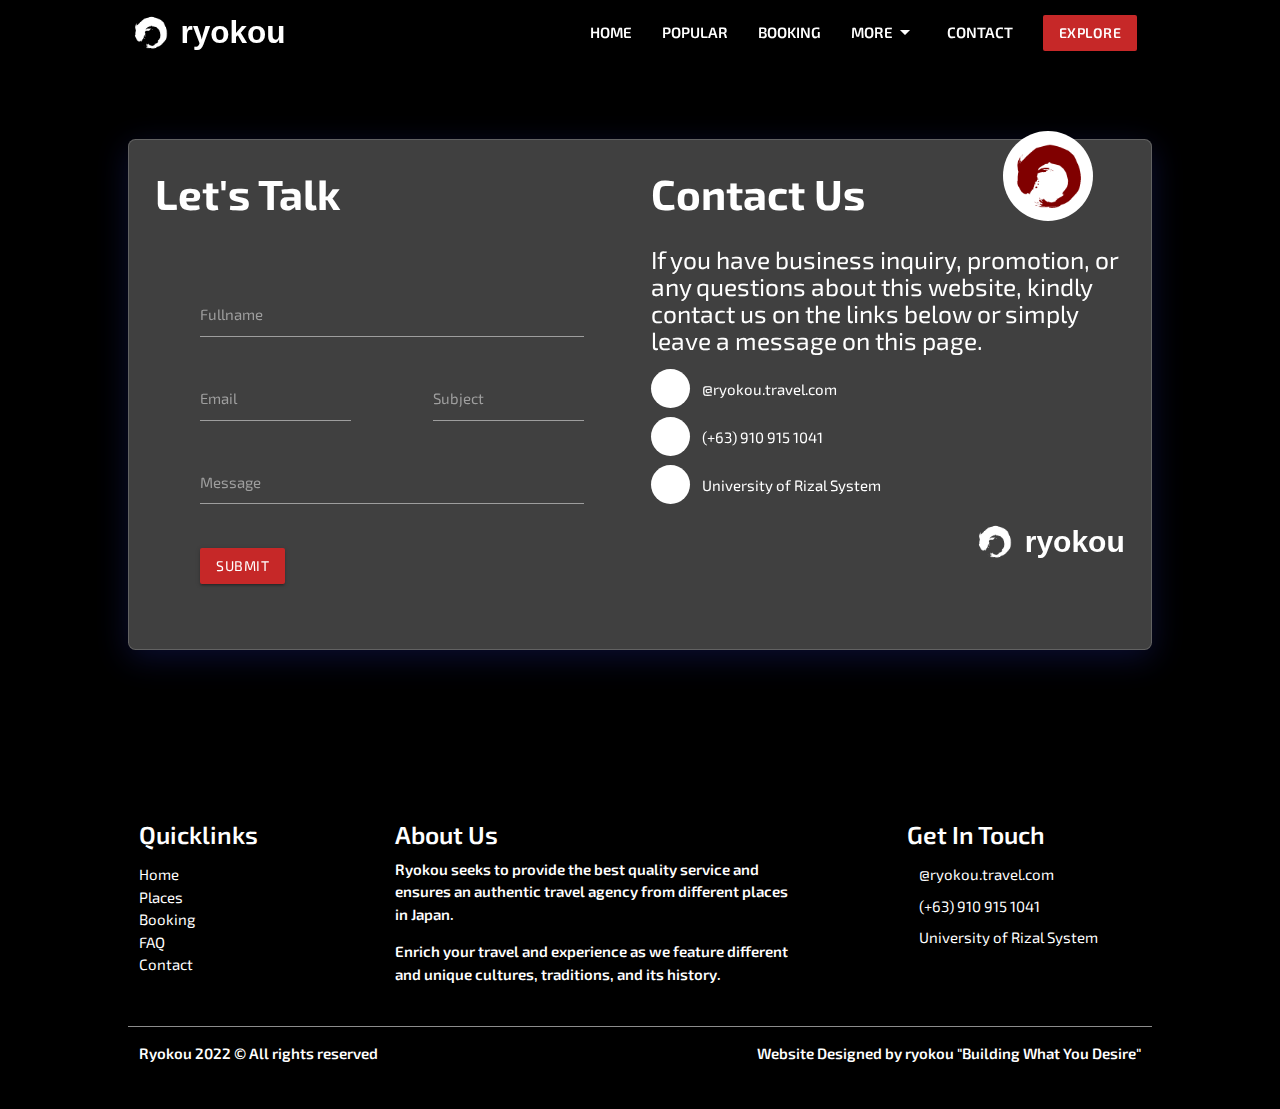
==== contact.html @ f79b9596 "Add files via upload" ====
<!DOCTYPE html>
<html lang="en">
<head>
    <meta charset="UTF-8">
    <meta http-equiv="X-UA-Compatible" content="IE=edge">
    <meta name="viewport" content="width=device-width, initial-scale=1.0">
    <title>ryokou | Experience Japan With Us.</title>
    <link rel="shortcut icon" href="images/logos/favicon3.png" type="image/x-icon">
    <link rel="stylesheet" href="material.min.css">
    <link rel="stylesheet" href="style.css">
    <link href="https://unpkg.com/aos@2.3.1/dist/aos.css" rel="stylesheet">
    <link href="https://fonts.googleapis.com/icon?family=Material+Icons" rel="stylesheet">
    <link rel="stylesheet" href="https://cdnjs.cloudflare.com/ajax/libs/font-awesome/6.2.0/css/all.min.css" integrity="sha512-xh6O/CkQoPOWDdYTDqeRdPCVd1SpvCA9XXcUnZS2FmJNp1coAFzvtCN9BmamE+4aHK8yyUHUSCcJHgXloTyT2A==" crossorigin="anonymous" referrerpolicy="no-referrer" />
</head>
<body class="grey lighten-5">
    <!-- NAVIGATION BAR -->
    <header class="navbar-fixed">
        <nav class="nav-wrapper black">
            <div class="container row">
                    <a href="index.html" class="brand-logo">
                        <div class="logo-img"></div>
                        ryokou</a>
                    <a href="#" class="sidenav-trigger" data-target="mobile-nav">
                        <i class="material-icons">menu</i>
                    </a>
                    <ul class=" right hide-on-med-and-down">
                        <li><a href="index.html#home">HOME</a></li>
                        <li><a href="index.html#popular">POPULAR</a></li>
                        <li><a href="index.html#book" class="white-text">BOOKING</a></li>
                        <li><a class="dropdown-trigger" data-target="dropdown1">MORE
                            <i class="material-icons">arrow_drop_down</i>
                        </a></li>
                        <li><a href="contact.html">CONTACT</a></li>
                        <li><a href="#modal1" class="btn red waves-effect darken-3 modal-trigger">EXPLORE</a></li>
                    </ul>   
            </div>
        </nav>
    </header>

    <!-- MOBILE NAVIGATION -->
    <ul class=" sidenav hide-on-med-and-up" id="mobile-nav">
        <li><div class="user-view">
            <div class="background">
              <img src="images/extra/kanagawa.jpg">
            </div>
            <a href="#user"><img class="circle" src="images/extra/winter.jpg"></a>
            <a href="#name"><span class="black-text name">Minjeong "Winter" Kim</span></a>
            <a href="#email"><span class="black-text email">wintot07@gmail.com</span></a>
            </div>
        </li>
        <li><a href="#home">HOME</a></li>
        <li><a href="#popular">POPULAR</a></li>
        <li><a href="#book">BOOKING</a></li>
        <li><a href="#activity">ACTIVITY</a></li>
        <li><a href="#faq">FAQ</a></li>
        <li><a href="#places">PLACES</a></li>
        <li><a href="#photos">PHOTOS</a></li>
        <li><a href="#contact">CONTACT</a></li>
        <li><a href="#modal1" class="btn red waves-effect darken-3 modal-trigger">EXPLORE</a></li>
    </ul>

    <!-- DROPDOWN -->
    <ul id='dropdown1' class='dropdown-content black'>
        <li><a href="index.html#activity" class="white-text">ACTIVITY</a></li>
        <li><a href="index.html#faq" class="white-text">FAQ</a></li>
        <li><a href="index.html#places" class="white-text">PLACES</a></li>
        <li><a href="index.html#photos" class="white-text">PHOTOS</a></li>
    </ul>

    <!-- MODAL POP UP -->
    <div class="modal" id="modal1">
        <div class="container">
            <div class="modal-header right">
                <a class="btn red darken-3 waves-effect btn-floating"><i class="material-icons">close</i></a>
            </div>
            <div class="modal-content">
                <a href="index.html" class="brand-logo black-text">
                    <div class="logo-img2"></div></a>
                <h3 class="black-text center">Enjoy 30% off</h3>
                <p class="black-text center">Accessible, Affordable, Fast</p>
                <div class="input-field">
                    <input type="email" placeholder="Enter your email adress to claim the coupon" required class="center">
                </div>
            </div>
            <div class="modal-footer">
                <a href="#book" class="btn red darken-3 waves-effect">SCHEDULE A TRIP</a>
            </div>
            <p class="black-text center"><small>
                *By completing this form, you agree to receive emails from us and can unsubscribe at any time.
            </small></p>
        </div>
    </div>

    <section class="section section-contact black">
        <div class="container">
            <div class="row glassmorphism">
                <div class="col s12 l6" data-aos="fade-right" data-aos-duration="1000" >
                    <h2 class="white-text">Let's Talk</h2>
                    <form action="">
                        <div class="row">
                            <div class="col s12" >
                                <div class="input-field">
                                    <input type="text" id="name">
                                    <label for="name">Fullname</label>
                                </div>
                            </div>
                            <div class="col s12 m6">
                                <div class="input-field">
                                    <input type="email" id="email">
                                    <label for="email">Email</label>
                                </div>
                            </div>
                            <div class="col s12 m6">
                                <div class="input-field">
                                    <input type="text" id="subject">
                                    <label for="subject">Subject</label>
                                </div>
                            </div>
                            <div class="col s12">
                                <div class="input-field">
                                    <textarea id="message" class="materialize-textarea"></textarea>
                                    <label for="message">Message</label>
                                </div>
                            </div>
                            <div class="col s12">
                                <div class="input-field btn-submit">
                                   <a class="btn red darken-3" onclick="M.toast({html: 'You already sent your message!'})" id="btn-submit">Submit</a>
                                </div>
                            </div>
                        </div>
                    </form>
                </div>

                <div class="col s12 l6" data-aos="fade-left" data-aos-duration="1000">
                    <h2 class="white-text">Contact Us</h2>
                    <h5 class="white-text">If you have business inquiry, promotion, or any questions about this website, kindly contact us on the links below or simply leave a message on this page.</h5>
                    <ul class="mail">
                        <li><a href="mailto:@ryokou.travel.com" class="white-text"><i class="fa-solid fa-envelope"></i>    @ryokou.travel.com</a></li>
                        <li><a href="tel:(+63) 910 915 1041" class="white-text"><i class="fa-solid fa-phone"></i>    (+63) 910 915 1041</a></li>
                        <li><a href="#home" class="white-text"><i class="fa-solid fa-location-dot"></i>    University of Rizal System</a></li>
                    </ul>
                    <a href="index.html" class="brand-logo white-text right">
                        <div class="logo-img2"></div>
                        <div class="logo-img"></div>
                        ryokou</a>
                </div>
            </div>
        </div>
        <video class="map-vid" src="images/extra/map.mp4" autoplay muted loop></video>
    </section>

    <section class="section section-footlinks black">
        <div class="container">
            <div class="row">
                <div class="col s12 l3">
                    <h5 class="white-text footer-title">Quicklinks</h5>
                    <ul>
                        <li><a href="#home" class="white-text">Home</a></li>
                        <li><a href="#places" class="white-text">Places</a></li>
                        <li><a href="#book" class="white-text">Booking</a></li>
                        <li><a href="#faq" class="white-text">FAQ</a></li>
                        <li><a href="#contact" class="white-text">Contact</a></li>
                    </ul>
                </div>
                <div class="col s12 l5">
                    <h5 class="white-text footer-title">About Us</h5>
                    <p class="white-text">Ryokou seeks to provide the best quality service and ensures an authentic travel agency from different places in Japan. <span class="new-line">Enrich your travel and experience as we feature different and unique cultures, traditions, and its history.</span></p>
                </div>
                <div class="col s12 l3 offset-l1">
                    <h5 class="white-text footer-title">Get In Touch</h5>
                    <ul class="mail">
                        <li><a href="mailto:@ryokou.travel.com" class="white-text"><i class="fa-solid fa-envelope"></i>    @ryokou.travel.com</a></li>
                        <li><a href="tel:(+63) 910 915 1041" class="white-text"><i class="fa-solid fa-phone"></i>    (+63) 910 915 1041</a></li>
                        <li><a href="https://www.google.com/maps/place/University+of+Rizal+System,+Antipolo+Campus/@14.6079744,121.0253312,13z/data=!4m5!3m4!1s0x3397bf6aaab19e9d:0x2b0a49e247e195c!8m2!3d14.5713826!4d121.171387" target="_blank" class="white-text"><i class="fa-solid fa-location-dot"></i>    University of Rizal System</a></li>
                    </ul>
                    <ul class="social-media">
                        <li><a href="#"><i class="fa-brands fa-facebook white-text"></i></a></li>
                        <li><a href="#"><i class="fa-brands fa-linkedin white-text"></i></a></li>
                        <li><a href="#"><i class="fa-brands fa-twitter white-text"></i></a></li>
                        <li><a href="https://github.com/robin-dc"><i class="fa-brands fa-github white-text"></i></a></li>
                    </ul>
                
                </div>
            </div>
        </div>
    </section>
    
    <footer class="section black">
        <div class="container">
            <div class="row">
                <div class="col s12 l6 left-align">
                    <p class="white-text">Ryokou 2022 &copy; All rights reserved</p>
                </div>
                <div class="col s12 l6 right-align">
                    <p class="white-text">Website Designed by ryokou  "Building What You Desire"</p>
                </div>
            </div>
        </div>
    </footer>


    <!-- <div class="fixed-action-btn">
        <a href="#home" class="btn-floating red darken-3 btn-large tooltipped pulse" data-tooltip="Back to Top">
            <i class="material-icons"></i>
        </a>
    </div> -->



















    <script src="jquery-3.6.1.min.js"></script>
    <script src="https://cdnjs.cloudflare.com/ajax/libs/materialize/1.0.0/js/materialize.min.js"></script>
    <script src="https://unpkg.com/aos@2.3.1/dist/aos.js"></script>
    <!-- <script src="material.min.js"></script> -->
    <script>
        $(document).ready(function(){
            $('.sidenav').sidenav();
            $('.modal').modal({
                startingTop: '90%',
                endingTop: '20%'
            });
            $('.materialboxed').materialbox();
            $('.parallax').parallax({
                responsiveThreshold: 0
            });
            $('.tabs').tabs();
            $('.collapsible').collapsible();
            $('.datepicker').datepicker({
                disableWeekends: true
            });
            $('.slider').slider({
                indicators: false,
                height: 700,
                transition:500,
                interval:5000
            })
            $('.tooltipped').tooltip({
                position: 'left'
            });
            $('.scrollspy').scrollSpy();
        })
        $('.carousel').carousel({
            indicators: true,
        });
        $(window).scroll(function(){
            $('nav').toggleClass('scrolled', $(this).scrollTop()>50);
        })
        $('.dropdown-trigger').dropdown({
            coverTrigger:  false
        });
        AOS.init();
        const submitBtn = document.getElementById('btn-submit')
        const input = document.querySelectorAll('input')

        submitBtn.addEventListener('click', function(){
            submitBtn.classList.add('disabled')
            input.forEach(function(input){
                input.value = ''
            })  
        })  
    </script>
</body>
</html>
---- style.css ----
@import url('https://fonts.googleapis.com/css2?family=Raleway:wght@500;600;700;800;900&display=swap');
@import url('https://fonts.googleapis.com/css2?family=Exo+2:wght@100;200;300;400;500;600;700;800&display=swap');

*{
    /* font-family: 'Raleway', sans-serif; */
    font-family: 'Exo 2', sans-serif;
}
body{
    overflow-x: hidden;
}

/* =========================================================== NAVIGATION */
nav ul li a{
    font-weight: 600;
}
.nav-wrapper li a{
    position: relative;
}
.nav-wrapper li a::after{
    content:'';
    height:2px;
    width:100%;
    position:absolute;
    bottom: 0;
    left:0;
    background-color: white;
    transform: scaleX(0);
    transition: transform 250ms ease-in;
}
.nav-wrapper li a:hover::after{
    transform: scaleX(1);
}
.nav-wrapper .btn{
    position: relative;
}
.nav-wrapper .btn::after{
    content:'';
    position: absolute;
    width:100%;
    height:100%;
    background-color: rgba(255, 255, 255, 0.185);
    top:0;
    left:0;
    transform-origin: right;
}
.nav-wrapper .btn:hover::after{
    transform-origin: left;
}
.dropdown-trigger{
    display:flex !important;
    align-items: center !important;
    justify-content: space-between !important;
}
.brand-logo{
    display:flex !important;
    align-items: center !important;
    justify-content: center !important;
    gap:.5rem !important;
    font-weight: 600;
    font-size:clamp(2rem,2vw,2rem);
    font-family:'Franklin Gothic Medium', 'Arial Narrow', Arial, sans-serif;
    /* font-family: 'Exo 2', sans-serif; */
}

.active.scrolled{
    background-image: url(images/extra/kanagawa.jpg);
    background-position-y: 64%;
    background-color: rgba(0, 0, 0, 0.89) !important;
    background-blend-mode: multiply;
    transition: 1s !important;

}
.active.scrolled .logo-img{
    background-image: url(images/logos/logo.png) !important;
    transform: rotate(-360deg);
    transition: .5s !important;
}
.logo-img{
    width:3rem !important;
    height:3rem !important;
    background-image: url(images/logos/logo6.png) !important;
    background-size: cover !important;
    background-repeat: no-repeat !important;
    background-position: center !important;
    transition: .5s !important;
}
.logo-img2{
    width:6rem !important;
    height:6rem !important;
    background-image: url(images/logos/logo5.png) !important;
    background-size: cover !important;
    background-repeat: no-repeat !important;
    background-position: center !important;
    background-color: white;
    border-radius: 50%;
    position: absolute;
    top: -2.6rem;
}
.modal{
    padding:3rem 0 !important;
}


.modal .container .modal-header a{
    position: absolute;
    right:.7rem;
    top:.7rem;
}

/* =========================================================== CAROUSEL SECTION 1 */
.slider{
    margin-top: -4.5rem;
    background-color:black !important;
}
.slides{
    position:relative;
    background-color:black !important;
}
.slides video{
   opacity: 0.6 !important;
}
.slider .slides li .caption{
    position:absolute !important;
    left:50% !important;
    top:40% !important;
    transform: translate(-50%, -50%) !important;
    width:60%;
}
.center-video{
    object-fit: cover !important;
    width:100%;
    height:100% !important;
}
.slider h1{
    font-size: clamp(4rem, 7vw, 7rem) !important;
    font-weight: 800;
    text-shadow: 2px 2px 2px black;
}
.gradient{
    z-index: 2 !important;
    width:100%;
    position: absolute;
    bottom:-8px;
}

/* ============================================================ TABS SECTION 2 */
.tabs{
    text-align: left;
    border-bottom: 2px solid rgba(0, 0, 0, 0.274) !important;
}
.tabs .indicator{
    background-color: red !important;
}
.tabs li a{
    color: white !important;
}
.tabs .tab a:focus, .tabs .tab a:focus.active{
    background: transparent !important;
}
.section-tabs{
    padding:5rem 5rem 10rem 5rem !important;
}
h4,p{
    padding:0 !important;
    margin:0 !important;
}
/* .tab-title{
    padding:1rem 0 3rem;
} */
h3{
    font-size: clamp(2.5rem, 3.6vw, 4rem);
    margin-bottom: 2rem !important;
    font-weight:700;
}
h2{
    font-size: clamp(2.8rem, 3.2vw, 4rem);
    margin-bottom: 2rem !important;
    font-weight:700;
    margin-top: 0;
}
p{
    font-weight:600 !important;
}
.tabs li a{
    font-weight: 700;
    font-size: clamp(.9rem, 1vw, 1rem) !important;
}

/* ====================================================== TABS CARDS */
.section-tabs .card{
    margin-top: 3rem !important;
    position: relative !important;
}
/* .card:hover{
    scale:1.1;
    transition: 1s;
} */
.section-tabs .card p{
    font-size: 1rem !important;
}
.section-tabs .card h3{
    margin: 0 !important;
}
.section-tabs .card-h3{
    font-weight: 700;
}
.section-tabs .card-title{
    background-color: rgba(0, 0, 0, 0.747);
    padding: 1rem 0.5rem 3rem !important;
    text-align: center;
    width:100%;
}
.section-tabs .number{
    font-size:clamp(3.1rem,4vw,4.5rem);
    position: absolute;
    top:0;
    width:100%;
    height:20% !important;
    padding-left:1rem;
    font-weight: 700;
    text-shadow: 2px 2px 2px black;
    background: linear-gradient(to bottom, rgba(0, 0, 0, 0.705), transparent);
}
/* ====================================================== BOOKING FORM INPUT */
.section-book{
    position:relative;
    display:flex;
    align-items: center;
    justify-content: center;
    padding:0 !important;
    margin: 0 !important;
    z-index: 1;
    width:90%;
    margin: 0 auto !important;
}
.section-book > *{
    padding:0 !important;
    margin:0 !important;
}
.section-book .container{
    position: absolute;
    border-radius: 1rem;
    padding:2rem 0 !important;
    width:100%;
}
.section-book .container .row{
    margin: 0 !important;
}
input{
    font-weight: 500 !important;
}
input[type=text]+label.active
{
    position: absolute;
    top:-.4rem;
}
.section-book .input-field{
    padding-right:1.8rem;
    border-radius: .5rem;
}
.section-book .col:last-child .input-field{
    padding:0 !important;
}

.section-book .input-field .inquire{
    height:3.5rem !important;
    display:flex;
    align-items: center;
    justify-content: center;
}
.section-book .input-field .prefix.active {
    color: #a21318;
}
.autocomplete-content{
    width:200px !important;
}
.autocomplete-content li>*{
    color:gray !important;
}   
/* ========================================================= FIXED BUTTON BACK TO TOP */
.fixed-action-btn a{
    opacity:0.8;
    animation:bounce 2s ease-in infinite;
}

@keyframes bounce{
    0%{
        transform:translateY(0px);
    }
    50%{
        transform: translateY(15px);
    }
    100%{
        transform:translateY(0px);
    }
}
/* ========================================================= SECTION ADVENTURE */
.section-adventure{
    padding: 5rem 0 4rem !important; 
}
.section-adventure .card{
    border: 1px solid rgba(255, 255, 255, 0.443);
    border-radius: .5rem;
    padding: 1rem 0;
    display:grid;
    place-items: center;
}
.section-adventure .card p{
    color: #ffffff7a !important;

}
.section-adventure .card-image,.section-adventure .card-content {
    padding:0 !important;
    margin:0 !important;
}
.section-adventure .card img{
    width:7rem;
}
/* ========================================================= CAROUSEL AT THE BOTTOM */
.section-carousel{
    padding: 5rem 0 !important;
}
.carousel-item i{
    width:2rem;
    height:2rem;
    display:grid;
    place-items: center;
    border-radius: 100%;
}

.carousel-item{
    transition: all .2s;
    transform: rotate(0deg);
}
.carousel-item:hover{
    transform: rotate(-360deg);
}
.carousel-item .card-content{
    padding: 3rem 1.2rem 2rem !important;
    position: relative;
}
.carousel-item .floating-div{
    position: absolute;
    top:-20px;
    z-index: 1;
    left:50%;
    transform: translate(-50%);
    background-color: white;
    border-radius: .3rem;
    padding:.6rem 1rem;
    width:80%;
    display:grid;
    place-items: center;
}
.carousel-item .floating-div small{
    display: flex;
}
.section-carousel .card-title{
    font-weight: 800 !important;
    background: linear-gradient(180deg, rgba(255, 0, 0, 0.658), black);
    -webkit-background-clip: text;
    color:transparent;  
}
.section-carousel .card-image{
    position: relative;
    overflow: hidden;
}
.section-carousel .card-image::after{
    content: '50% off';
    position: absolute;
    top:20px;
    right:-45px;
    padding:.2rem 1rem;
    width:50%;
    display:grid;
    color:white;
    font-weight: 500;
    place-items: center;
    transform: rotate(45deg);
    background-color: #a21318;
    box-shadow: 0 0 7px black;
}
/* ========================================================= FREQUENTLY ASK QUESTIONS */
.collapsible-header{
    position:relative;
}
.expand{
    position:absolute;
    right:1rem;
}

.section-faq{
    padding:13rem 0rem 7rem !important;
    position: relative;
}
.gradient-black{
    position: absolute;
    width:100%;
    top:0rem;
    left:0;
}

/* ========================================================= SECTION PHOTOS */

.section-photos {
    padding: 5rem 0 !important; 
}

.section-photos .col {
    overflow: hidden;
}
.section-photos .container .row{
    gap:3rem !important;
}

.section-photos .col img, .section-photos .col iframe{
    width:100%;
    object-fit: cover !important;
}
.section-photos .row .col:last-child{
    padding-top: 1rem;
}
/* ========================================================= FOOTER LINKS*/
.mail li{
    margin-bottom:.6rem;
}
.mail li a{
    display:flex !important;
    align-items: center;
    gap:.8rem !important;
}
.social-media{
    display: flex !important;
    gap:1rem;
}
.social-media li a i{
    font-size: 1.3rem;
}
.section-footlinks{
    padding-top: 4rem !important;
}
.section-footlinks .row div:nth-child(2) p .new-line{
    display: block;
    margin-top: 1rem !important;
}
footer{
    padding: 0 0 3rem !important;
    margin-top: 0 !important;
}
.footer-title{
    font-weight: 600;
}
footer .container{
    border-top: 1px solid rgba(255, 255, 255, 0.548);
    padding-top: 1rem !important;
}
footer .row{
    margin: 0 !important;
}
/* =========================================================================== */

@media only screen and (max-width: 900px){
   .section-tabs{
    padding:5rem 0rem 20rem 0rem !important;
    }
    .section-faq{
        padding:8rem 0 5rem !important;
    }
    .slider .slides li .caption{
        width:90%;
    }
    .collapsible li{
        width:100% !important;
        margin:0 auto !important;
    }
    .section-footlinks .row div{
        margin-top: 2rem !important;
    }
    .section-footlinks .row div:nth-child(2) p{
        width: 90%;
        margin:0 auto !important;
    }
    .section-footlinks .row div:nth-child(2) p .new-line{
        margin-top: 0 !important;
    }
    .section-footlinks .container ul{
        display:grid;
        place-items: center;
        width: 100%;
    }
    .section-footlinks .container .social-media{
        justify-content: center;
    }
    .section-footlinks p, .section-footlinks .container ul li a, .section-footlinks h5, footer p{
        text-align: center !important;
        width:100%;
    }

    .section-contact .input-field{
        padding: 0 0 !important;
    }
    .section-contact input+label, .section-contact textarea+label{
        margin-left: 0 !important;
    }
    .btn-submit{
        display:flex;
        justify-content: center;
    }


}

.section-contact{
    position: relative;
    overflow: hidden;
    padding:5rem 0;
}

.section-contact .container{
    display:grid;
}
.section-contact .container .row{
    padding:2rem 1rem 1rem;
    z-index: 2;
    border-radius: .5rem;
}
.section-contact .container .row .col{
    border-radius: .5rem;
}
.section-contact .input-field{
    border-radius: .3rem;
    padding: 0 2rem;
}
.section-contact .row .column1:first-child .row .col:last-child .input-field    {
    padding: 1rem 0 0 0 !important;
    margin:0 !important;
}
.section-contact input+label, .section-contact textarea+label{
    margin-left: 2rem;
    margin-bottom: 0;
}

.map-vid{
    position: absolute;
    top:0;
    left:0;
    background-color: black;
    opacity: 0.4;
}

.section-contact .container .column1{
    padding: 2rem;
    height:100% !important;
}
.section-contact .glassmorphism{
    background: rgba( 255, 255, 255, 0.25 );
    box-shadow: 0 8px 32px 0 rgba( 31, 38, 135, 0.37 );
    backdrop-filter: blur( 16px );
    -webkit-backdrop-filter: blur( 16px );
    border-radius: 10px;
    border: 1px solid rgba( 255, 255, 255, 0.18 );
}

.section-contact .mail i{
    color:#a21318;
    width:2.6rem;
    height:2.6rem;
    display:grid;
    place-items: center;
    border-radius: 50%;
    background-color: white;
}

.section-contact .social-media i{
    width:2.5rem;
    height:2.5rem;
}

/* #a21318 */
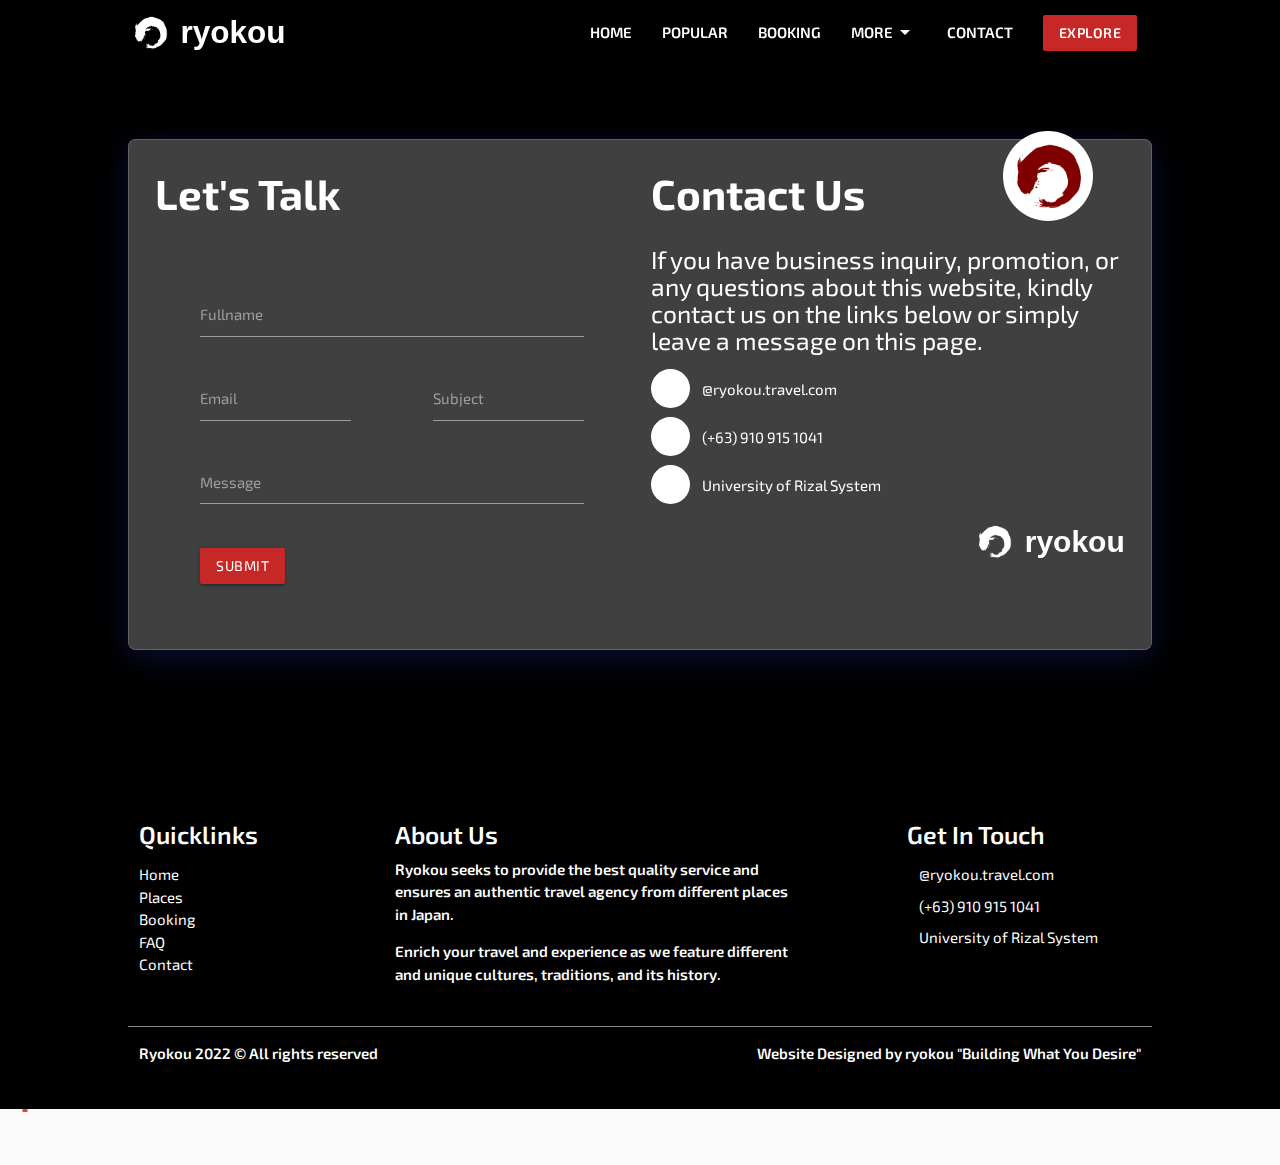
==== commit a7e33e44: "Update contact.html" ====
--- a/contact.html
+++ b/contact.html
@@ -13,9 +13,9 @@
     <link rel="stylesheet" href="https://cdnjs.cloudflare.com/ajax/libs/font-awesome/6.2.0/css/all.min.css" integrity="sha512-xh6O/CkQoPOWDdYTDqeRdPCVd1SpvCA9XXcUnZS2FmJNp1coAFzvtCN9BmamE+4aHK8yyUHUSCcJHgXloTyT2A==" crossorigin="anonymous" referrerpolicy="no-referrer" />
 </head>
 <body class="grey lighten-5">
-    <!-- NAVIGATION BAR -->
-    <header class="navbar-fixed">
-        <nav class="nav-wrapper black">
+      <!-- NAVIGATION BAR -->
+      <header class="navbar-fixed black">
+        <nav class="nav-wrapper transparent active">
             <div class="container row">
                     <a href="index.html" class="brand-logo">
                         <div class="logo-img"></div>
@@ -48,48 +48,58 @@
             <a href="#email"><span class="black-text email">wintot07@gmail.com</span></a>
             </div>
         </li>
-        <li><a href="#home">HOME</a></li>
-        <li><a href="#popular">POPULAR</a></li>
-        <li><a href="#book">BOOKING</a></li>
-        <li><a href="#activity">ACTIVITY</a></li>
-        <li><a href="#faq">FAQ</a></li>
-        <li><a href="#places">PLACES</a></li>
-        <li><a href="#photos">PHOTOS</a></li>
-        <li><a href="#contact">CONTACT</a></li>
+        <li><a href="index.html#home">HOME</a></li>
+        <li><a href="index.html#popular">POPULAR</a></li>
+        <li><a href="index.html#book">BOOKING</a></li>
+        <!-- <li><a class="dropdown-trigger" data-target="dropdown2">MORE
+            <i class="material-icons right">arrow_drop_down</i>
+        </a></li> -->
+        <li><a href="index.html#activity">ACTIVITY</a></li>
+        <li><a href="index.html#faq">FAQ</a></li>
+        <li><a href="index.html#places">PLACES</a></li>
+        <li><a href="index.html#photos">PHOTOS</a></li>
+        <li><a href="contact.html">CONTACT</a></li>
         <li><a href="#modal1" class="btn red waves-effect darken-3 modal-trigger">EXPLORE</a></li>
     </ul>
 
     <!-- DROPDOWN -->
     <ul id='dropdown1' class='dropdown-content black'>
-        <li><a href="index.html#activity" class="white-text">ACTIVITY</a></li>
-        <li><a href="index.html#faq" class="white-text">FAQ</a></li>
-        <li><a href="index.html#places" class="white-text">PLACES</a></li>
-        <li><a href="index.html#photos" class="white-text">PHOTOS</a></li>
+        <li><a href="#activity" class="white-text">ACTIVITY</a></li>
+        <li><a href="#faq" class="white-text">FAQ</a></li>
+        <li><a href="#places" class="white-text">PLACES</a></li>
+        <li><a href="#photos" class="white-text">PHOTOS</a></li>
+    </ul>
+    <ul id='dropdown2' class='dropdown-content black'>
+        <li><a href="#activity" class="white-text">ACTIVITY</a></li>
+        <li><a href="#faq" class="white-text">FAQ</a></li>
+        <li><a href="#places" class="white-text">PLACES</a></li>
+        <li><a href="#photos" class="white-text">PHOTOS</a></li>
     </ul>
 
     <!-- MODAL POP UP -->
     <div class="modal" id="modal1">
         <div class="container">
             <div class="modal-header right">
-                <a class="btn red darken-3 waves-effect btn-floating"><i class="material-icons">close</i></a>
+                <a class="btn red darken-3 waves-effect btn-floating modal-close"><i class="material-icons">close</i></a>
             </div>
             <div class="modal-content">
                 <a href="index.html" class="brand-logo black-text">
                     <div class="logo-img2"></div></a>
-                <h3 class="black-text center">Enjoy 30% off</h3>
+                <h3 class="black-text center">Enjoy 50% off</h3>
                 <p class="black-text center">Accessible, Affordable, Fast</p>
                 <div class="input-field">
                     <input type="email" placeholder="Enter your email adress to claim the coupon" required class="center">
                 </div>
             </div>
             <div class="modal-footer">
-                <a href="#book" class="btn red darken-3 waves-effect">SCHEDULE A TRIP</a>
+                <a href="#book" class="btn red darken-3 waves-effect modal-close" onclick="removeInput()">SCHEDULE A TRIP</a>
             </div>
             <p class="black-text center"><small>
                 *By completing this form, you agree to receive emails from us and can unsubscribe at any time.
             </small></p>
         </div>
     </div>
+
 
     <section class="section section-contact black">
         <div class="container">
@@ -101,25 +111,25 @@
                             <div class="col s12" >
                                 <div class="input-field">
                                     <input type="text" id="name">
-                                    <label for="name">Fullname</label>
+                                    <label for="name" class="input-label">Fullname</label>
                                 </div>
                             </div>
                             <div class="col s12 m6">
                                 <div class="input-field">
                                     <input type="email" id="email">
-                                    <label for="email">Email</label>
+                                    <label for="email" class="input-label">Email</label>
                                 </div>
                             </div>
                             <div class="col s12 m6">
                                 <div class="input-field">
                                     <input type="text" id="subject">
-                                    <label for="subject">Subject</label>
+                                    <label for="subject" class="input-label">Subject</label>
                                 </div>
                             </div>
                             <div class="col s12">
                                 <div class="input-field">
                                     <textarea id="message" class="materialize-textarea"></textarea>
-                                    <label for="message">Message</label>
+                                    <label for="message" class="input-label">Message</label>
                                 </div>
                             </div>
                             <div class="col s12">
@@ -137,7 +147,7 @@
                     <ul class="mail">
                         <li><a href="mailto:@ryokou.travel.com" class="white-text"><i class="fa-solid fa-envelope"></i>    @ryokou.travel.com</a></li>
                         <li><a href="tel:(+63) 910 915 1041" class="white-text"><i class="fa-solid fa-phone"></i>    (+63) 910 915 1041</a></li>
-                        <li><a href="#home" class="white-text"><i class="fa-solid fa-location-dot"></i>    University of Rizal System</a></li>
+                        <li><a href="https://www.google.com/maps/place/University+of+Rizal+System,+Antipolo+Campus/@14.6079744,121.0253312,13z/data=!4m5!3m4!1s0x3397bf6aaab19e9d:0x2b0a49e247e195c!8m2!3d14.5713826!4d121.171387" class="white-text"><i class="fa-solid fa-location-dot"></i>    University of Rizal System</a></li>
                     </ul>
                     <a href="index.html" class="brand-logo white-text right">
                         <div class="logo-img2"></div>
@@ -174,10 +184,10 @@
                         <li><a href="https://www.google.com/maps/place/University+of+Rizal+System,+Antipolo+Campus/@14.6079744,121.0253312,13z/data=!4m5!3m4!1s0x3397bf6aaab19e9d:0x2b0a49e247e195c!8m2!3d14.5713826!4d121.171387" target="_blank" class="white-text"><i class="fa-solid fa-location-dot"></i>    University of Rizal System</a></li>
                     </ul>
                     <ul class="social-media">
-                        <li><a href="#"><i class="fa-brands fa-facebook white-text"></i></a></li>
-                        <li><a href="#"><i class="fa-brands fa-linkedin white-text"></i></a></li>
-                        <li><a href="#"><i class="fa-brands fa-twitter white-text"></i></a></li>
-                        <li><a href="https://github.com/robin-dc"><i class="fa-brands fa-github white-text"></i></a></li>
+                        <li><a href="https://www.facebook.com/klaudimer.pantaleon.374?mibextid=ZbWKwL" target="_blank"><i class="fa-brands fa-facebook white-text"></i></a></li>
+                        <li><a href="https://www.linkedin.com/in/robin-dela-cruz-12247023b/" target="_blank"><i class="fa-brands fa-linkedin white-text"></i></a></li>
+                        <li><a href="https://twitter.com/chckn_nggts_?t=eMUh2M6UPPiaGfgO-l1SJw&s=09" target="_blank"><i class="fa-brands fa-twitter white-text"></i></a></li>
+                        <li><a href="https://github.com/robin-dc" target="_blank"><i class="fa-brands fa-github white-text"></i></a></li>
                     </ul>
                 
                 </div>
@@ -198,12 +208,19 @@
         </div>
     </footer>
 
-
-    <!-- <div class="fixed-action-btn">
-        <a href="#home" class="btn-floating red darken-3 btn-large tooltipped pulse" data-tooltip="Back to Top">
-            <i class="material-icons"></i>
-        </a>
-    </div> -->
+    <div class="spinner-overlay">
+        <div class="preloader-wrapper active">
+            <div class="spinner-layer spinner-red-only">
+              <div class="circle-clipper left">
+                <div class="circle"></div>
+              </div><div class="gap-patch">
+                <div class="circle"></div>
+              </div><div class="circle-clipper right">
+                <div class="circle"></div>
+              </div>
+            </div>
+          </div>
+    </div>
 
 
 
@@ -261,18 +278,41 @@
             $('nav').toggleClass('scrolled', $(this).scrollTop()>50);
         })
         $('.dropdown-trigger').dropdown({
-            coverTrigger:  false
+            coverTrigger:  false,
+            constrainWidth: false,
+            hover:true
         });
         AOS.init();
+
         const submitBtn = document.getElementById('btn-submit')
         const input = document.querySelectorAll('input')
+        const textArea = document.querySelector('textarea')
+        const spinner = document.querySelector('.spinner-overlay')
+        const inputLabel = document.querySelectorAll('.input-label')
 
         submitBtn.addEventListener('click', function(){
             submitBtn.classList.add('disabled')
             input.forEach(function(input){
                 input.value = ''
-            })  
+            })
+            textArea.value = ''
+            inputLabel.forEach(function(label){
+                label.classList.remove('active')
+            })
+            spinner.classList.add('active')
+            setTimeout(function(){
+                spinner.innerHTML = `
+                <div class="preloader-wrapper active">
+                    <i class="material-icons green-text check">check</i>
+                </div>
+                `
+            }, 2000)
+            setTimeout(function(){
+                spinner.classList.remove('active')
+            }, 3000)
         })  
+
+
     </script>
 </body>
 </html>
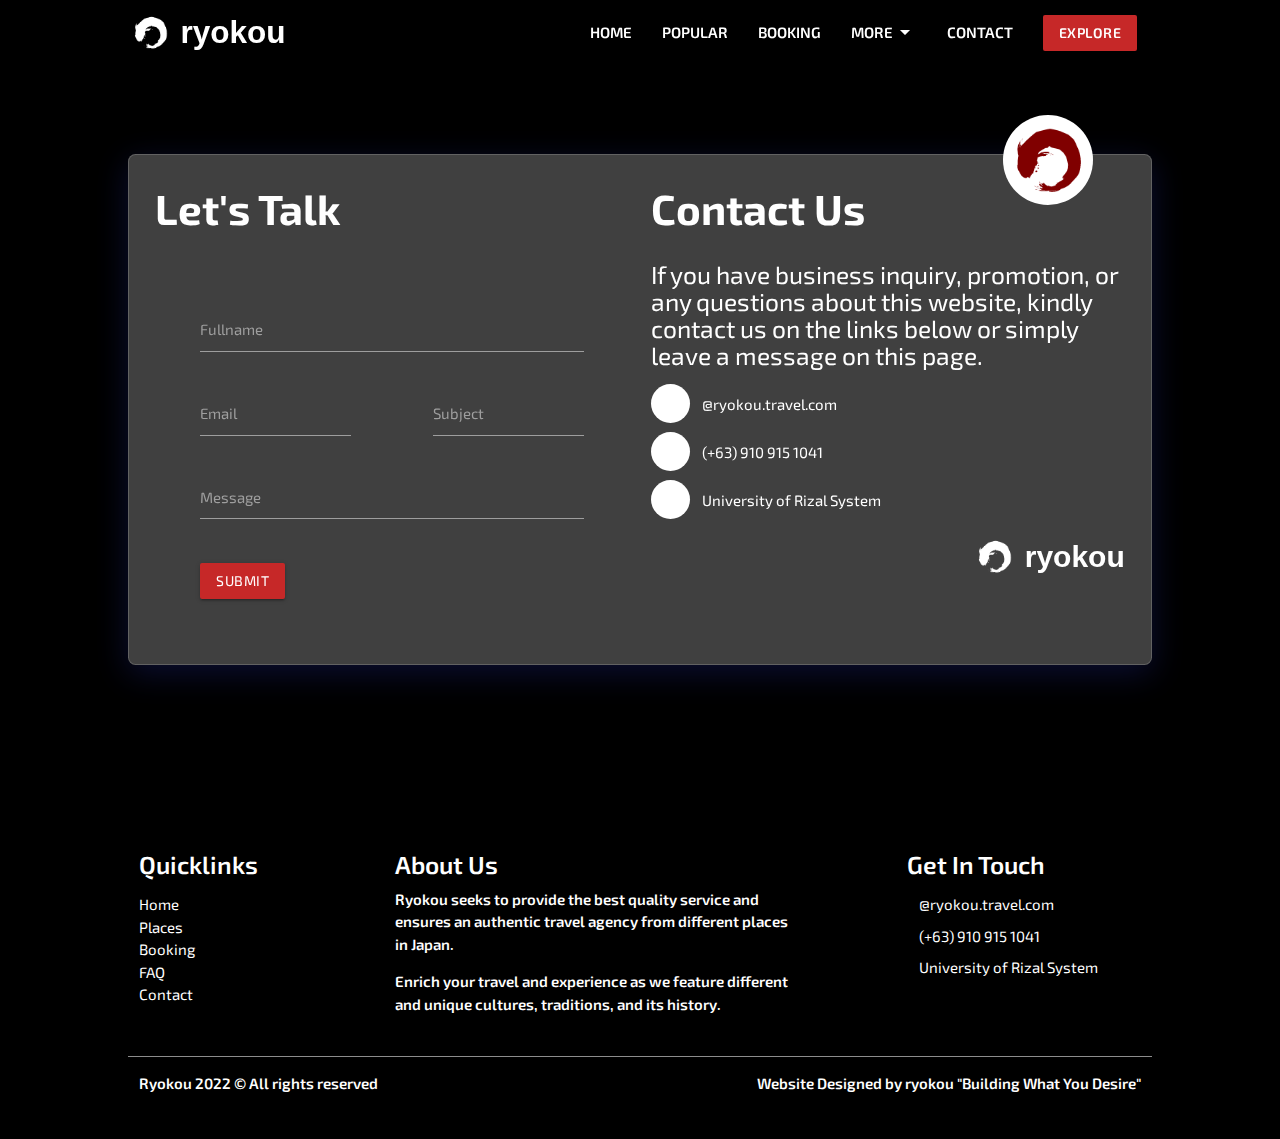
==== commit 479f363b: "Update contact.html" ====
--- a/contact.html
+++ b/contact.html
@@ -64,10 +64,10 @@
 
     <!-- DROPDOWN -->
     <ul id='dropdown1' class='dropdown-content black'>
-        <li><a href="#activity" class="white-text">ACTIVITY</a></li>
-        <li><a href="#faq" class="white-text">FAQ</a></li>
-        <li><a href="#places" class="white-text">PLACES</a></li>
-        <li><a href="#photos" class="white-text">PHOTOS</a></li>
+        <li><a href="index.html#activity" class="white-text">ACTIVITY</a></li>
+        <li><a href="index.html#faq" class="white-text">FAQ</a></li>
+        <li><a href="index.html#places" class="white-text">PLACES</a></li>
+        <li><a href="index.html#photos" class="white-text">PHOTOS</a></li>
     </ul>
     <ul id='dropdown2' class='dropdown-content black'>
         <li><a href="#activity" class="white-text">ACTIVITY</a></li>
@@ -165,11 +165,11 @@
                 <div class="col s12 l3">
                     <h5 class="white-text footer-title">Quicklinks</h5>
                     <ul>
-                        <li><a href="#home" class="white-text">Home</a></li>
-                        <li><a href="#places" class="white-text">Places</a></li>
-                        <li><a href="#book" class="white-text">Booking</a></li>
-                        <li><a href="#faq" class="white-text">FAQ</a></li>
-                        <li><a href="#contact" class="white-text">Contact</a></li>
+                        <li><a href="index.html#home" class="white-text">Home</a></li>
+                        <li><a href="index.html#popular" class="white-text">Places</a></li>
+                        <li><a href="index.html#book" class="white-text">Booking</a></li>
+                        <li><a href="index.html#faq" class="white-text">FAQ</a></li>
+                        <li><a href="contact.html" class="white-text">Contact</a></li>
                     </ul>
                 </div>
                 <div class="col s12 l5">
@@ -221,24 +221,6 @@
             </div>
           </div>
     </div>
-
-
-
-
-
-
-
-
-
-
-
-
-
-
-
-
-
-
 
     <script src="jquery-3.6.1.min.js"></script>
     <script src="https://cdnjs.cloudflare.com/ajax/libs/materialize/1.0.0/js/materialize.min.js"></script>
@@ -306,10 +288,10 @@
                     <i class="material-icons green-text check">check</i>
                 </div>
                 `
-            }, 2000)
+            }, 2600)
             setTimeout(function(){
                 spinner.classList.remove('active')
-            }, 3000)
+            }, 4050)
         })  
 
 
--- a/style.css
+++ b/style.css
@@ -6,8 +6,27 @@
     /* font-family: 'Raleway', sans-serif; */
     font-family: 'Exo 2', sans-serif;
 }
+html{
+    scroll-behavior: smooth;
+}
 body{
     overflow-x: hidden;
+}
+body::-webkit-scrollbar {
+	width: 0.35rem;
+}
+
+body::-webkit-scrollbar-track {
+    background: transparent;
+}
+body::-webkit-scrollbar-thumb {
+	background: rgba(255, 0, 0, 0.712);
+    border-radius: 20rem;
+}
+body:hover::-webkit-scrollbar{
+    display:flex;
+    opacity:1;
+    transition: .5s;
 }
 
 /* =========================================================== NAVIGATION */
@@ -27,6 +46,9 @@
     background-color: white;
     transform: scaleX(0);
     transition: transform 250ms ease-in;
+}
+.nav-wrapper li a.dropdown-trigger::after{
+    background-color: transparent !important;
 }
 .nav-wrapper li a:hover::after{
     transform: scaleX(1);
@@ -107,8 +129,12 @@
     right:.7rem;
     top:.7rem;
 }
-
-/* =========================================================== CAROUSEL SECTION 1 */
+.dropdown-content{
+    transform: translateY(-1px);
+    border-radius: 1rem;
+    padding:1rem 0;
+}
+/* =========================================================== SLIDER SECTION 1 */
 .slider{
     margin-top: -4.5rem;
     background-color:black !important;
@@ -233,6 +259,7 @@
     z-index: 1;
     width:90%;
     margin: 0 auto !important;
+    scroll-padding-top: 10rem !important;
 }
 .section-book > *{
     padding:0 !important;
@@ -279,17 +306,23 @@
     color:gray !important;
 }   
 /* ========================================================= FIXED BUTTON BACK TO TOP */
-.fixed-action-btn a{
+.top{
+    /* visibility: hidden; */
+    transform: translateY(100px)
+}
+.top.active{
     opacity:0.8;
-    animation:bounce 2s ease-in infinite;
-}
-
+    /* visibility: visible; */
+    transform:translateY(0px);
+    transition: all .4s;
+    /* animation:bounce 2s ease-in infinite; */
+}
 @keyframes bounce{
     0%{
         transform:translateY(0px);
     }
     50%{
-        transform: translateY(15px);
+        transform: translateY(-15px);
     }
     100%{
         transform:translateY(0px);
@@ -317,7 +350,7 @@
 .section-adventure .card img{
     width:7rem;
 }
-/* ========================================================= CAROUSEL AT THE BOTTOM */
+/* ========================================================= CAROUSEL AT THE BOTTOM: OTHER PLACESA */
 .section-carousel{
     padding: 5rem 0 !important;
 }
@@ -327,14 +360,6 @@
     display:grid;
     place-items: center;
     border-radius: 100%;
-}
-
-.carousel-item{
-    transition: all .2s;
-    transform: rotate(0deg);
-}
-.carousel-item:hover{
-    transform: rotate(-360deg);
 }
 .carousel-item .card-content{
     padding: 3rem 1.2rem 2rem !important;
@@ -356,6 +381,10 @@
 .carousel-item .floating-div small{
     display: flex;
 }
+.section-carousel .card{
+    border-radius: .5rem;
+    overflow: hidden;
+}
 .section-carousel .card-title{
     font-weight: 800 !important;
     background: linear-gradient(180deg, rgba(255, 0, 0, 0.658), black);
@@ -366,6 +395,7 @@
     position: relative;
     overflow: hidden;
 }
+
 .section-carousel .card-image::after{
     content: '50% off';
     position: absolute;
@@ -381,6 +411,58 @@
     background-color: #a21318;
     box-shadow: 0 0 7px black;
 }
+.section-carousel .card{
+    background: rgba( 255, 255, 255, 0.25 ) !important;
+    box-shadow: 0 8px 32px 0 rgba( 31, 38, 135, 0.37 ) !important;
+    backdrop-filter: blur( 16px ) !important;
+    -webkit-backdrop-filter: blur( 16px ) !important;
+    border: 1px solid rgba( 255, 255, 255, 0.18 ) !important;
+}
+.section-carousel .card-reveal p{
+    text-align: justify;
+    padding-top: 1.5rem !important;
+}
+.section-carousel .card-reveal{
+    background-image: url(images/extra/bg-white.jpg);
+    background-size: cover;
+    background-repeat: no-repeat;
+    background-position-x: 50%;
+    background-position-y: 80px;
+}
+.section-carousel .card-reveal::after{
+    position: absolute;
+    content: '';
+    width:160px;
+    height:160px;
+    top:48%;
+    left:50%;
+    border-radius: 50%;
+    transform: translate(-50%, -50%);
+    background-color: rgba(255, 0, 0, 0.233);
+    z-index: -1;
+    /* margin-top: 40px; */
+}
+.section-carousel .booklink{
+    font-weight: 600;
+}
+.section-carousel .arrow{
+    transform:translateX(0px) rotate(90deg);
+    animation: right 2s ease-in infinite;
+}
+@keyframes right{
+    0%{
+        transform:translateX(-20px) rotate(90deg);
+    }
+    50%{
+        transform:translateX(0px) rotate(90deg);
+    }
+    100%{
+        transform:translateX(-20px) rotate(90deg);
+    }
+}
+.section-carousel .arrow:hover{
+    animation:step-end;
+}
 /* ========================================================= FREQUENTLY ASK QUESTIONS */
 .collapsible-header{
     position:relative;
@@ -405,6 +487,9 @@
 
 .section-photos {
     padding: 5rem 0 !important; 
+}
+.section-photos h2{
+    font-size: clamp(2.5rem, 3.2vw, 4rem);
 }
 
 .section-photos .col {
@@ -440,6 +525,11 @@
 .section-footlinks{
     padding-top: 4rem !important;
 }
+.section-footlinks a:hover, .social-media li a i:hover{
+    color:red !important;
+    cursor: pointer;
+    transition: .3s;
+}
 .section-footlinks .row div:nth-child(2) p .new-line{
     display: block;
     margin-top: 1rem !important;
@@ -458,6 +548,7 @@
 footer .row{
     margin: 0 !important;
 }
+
 /* =========================================================================== */
 
 @media only screen and (max-width: 900px){
@@ -496,7 +587,6 @@
         text-align: center !important;
         width:100%;
     }
-
     .section-contact .input-field{
         padding: 0 0 !important;
     }
@@ -507,14 +597,33 @@
         display:flex;
         justify-content: center;
     }
-
-
-}
+    .section-photos .container{
+        width:100%;
+    }
+    .section-contact{
+        padding:3rem 0 !important;
+    }
+    .section-contact .logo-img2{
+       visibility: hidden;
+    }
+    .datepicker-calendar-container{
+        background-color: white;
+    }
+    .section-photos .col {
+        padding-top:.5rem;
+    }
+
+}
+/* ========================================================= CONTACT*/
+
 
 .section-contact{
     position: relative;
     overflow: hidden;
-    padding:5rem 0;
+    padding:6rem 0;
+}
+.section-contact .logo-img2{
+   top:-4.7rem;
 }
 
 .section-contact .container{
@@ -577,4 +686,57 @@
     height:2.5rem;
 }
 
-/* #a21318 */+.spinner-overlay{
+    position: fixed;
+    top:0;
+    left:0;
+    bottom:0;
+    right:0;
+    background-color: rgba(0, 0, 0, 0.418);
+    z-index: 500;
+    visibility:hidden;
+}
+.spinner-overlay.active{
+    position: fixed;
+    top:0;
+    left:0;
+    bottom:0;
+    right:0;
+    background-color: rgba(0, 0, 0, 0.418);
+    z-index: 500;
+    visibility: visible;
+}
+.spinner-overlay .preloader-wrapper{
+    position:absolute !important;
+    display:grid;
+    place-items: center;
+    z-index: 200 !important;
+    background-color: white !important;
+    border-radius: 50% !important;
+    padding:2rem !important;
+    top:0% !important;
+    left:50% !important;
+    transform: translate(-50%, -50%) !important;
+}
+.spinner-overlay.active .preloader-wrapper{
+    transition: .5s;
+    top:50% !important;
+}
+.spinner-layer{
+    padding:1rem;
+}
+.check{
+    position: absolute;
+    font-size: 2.4rem !important;
+    animation:rotate .5s ease-in;
+}
+@keyframes rotate{
+    0%{
+        transform:rotate(0deg);
+    }
+    100%{
+        transform:rotate(360deg);
+    }
+}
+
+/* #a21318 */
